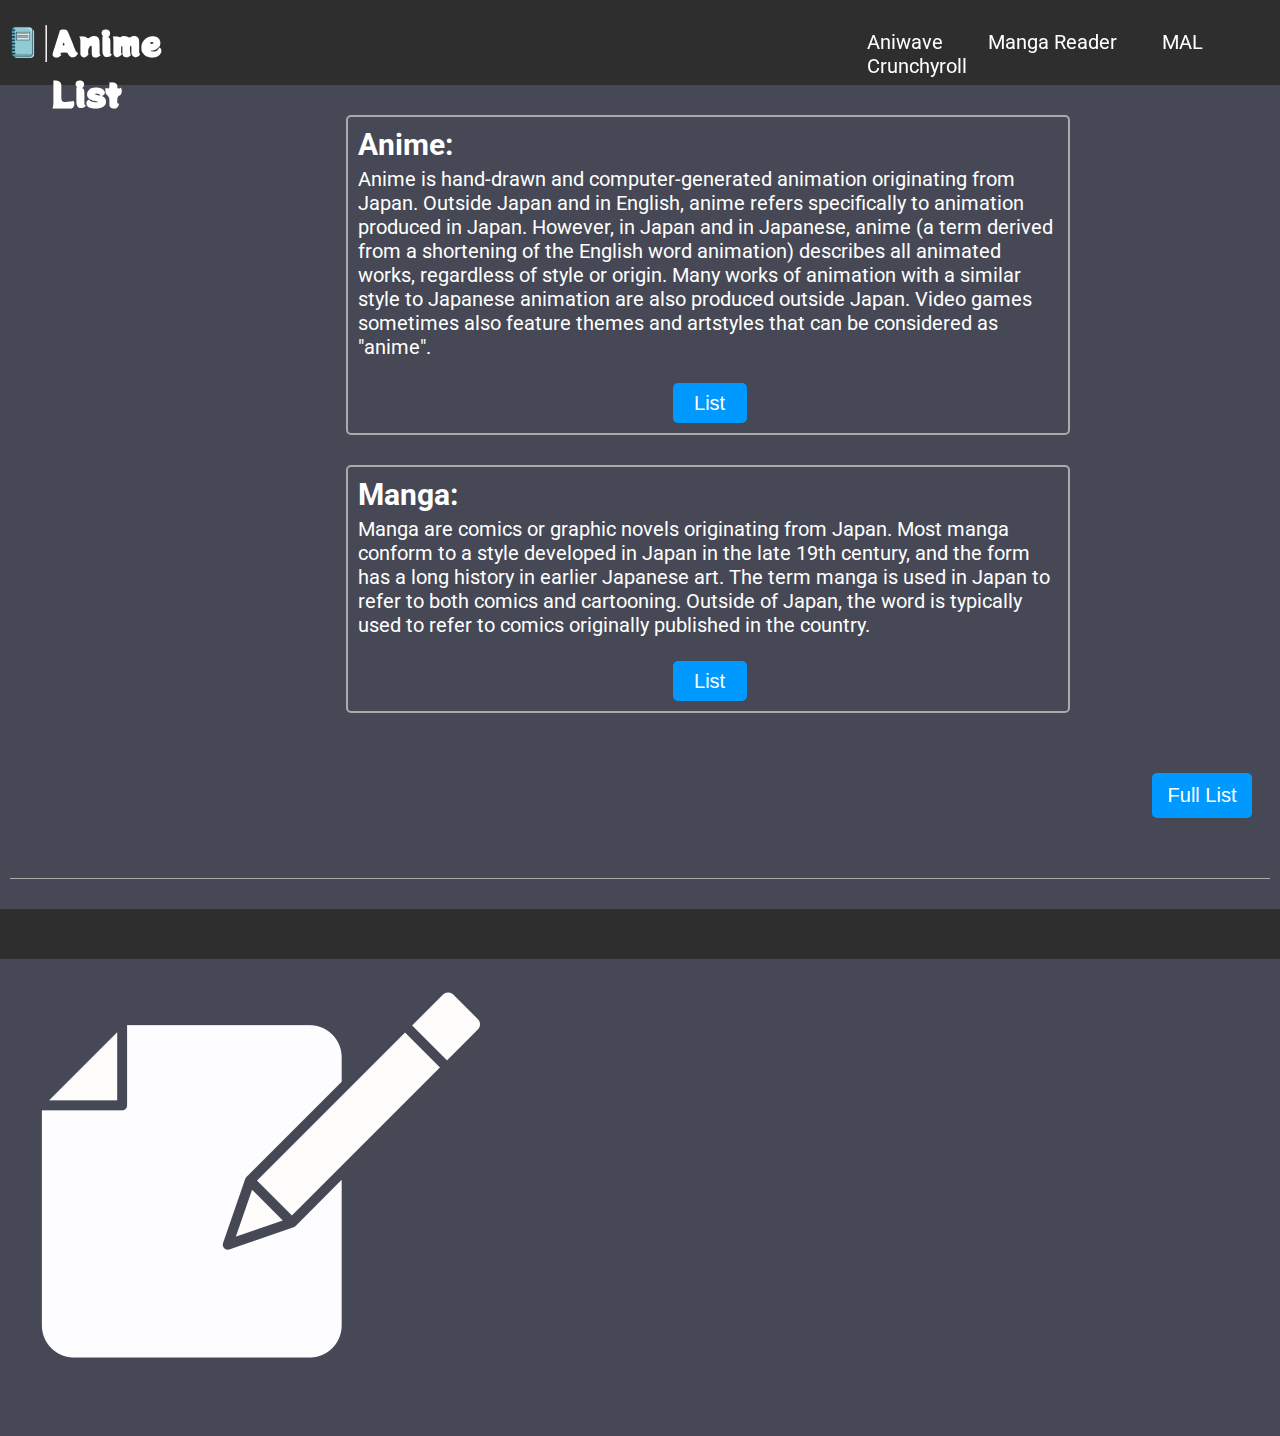
==== index.html @ 22136c33 "Add files via upload" ====
<!DOCTYPE html>
<html lang="en">

<head>
    <meta charset="UTF-8">
    <meta name="viewport" content="width=device-width, initial-scale=1.0">
    <title>Anime List</title>
    <link rel="stylesheet" href="style.css">
    <link rel="preconnect" href="https://fonts.googleapis.com">
    <link rel="preconnect" href="https://fonts.gstatic.com" crossorigin>
    <link href="https://fonts.googleapis.com/css2?family=Roboto:wght@100&display=swap" rel="stylesheet">
    <link href="https://fonts.googleapis.com/css2?family=Potta+One&family=Roboto:wght@100&display=swap"
        rel="stylesheet">
</head>

<body>
    <header>
        <nav>
            <img id="logo" src="notebook.png">
            <hr class="hhr">
            <h1>Anime List</h1>
            <section class="hlinks">
                <a id="hl" target="_blank" href="https://aniwave.to/home">Aniwave</a>
                <a id="hl" target="_blank" href="https://mangareader.to/home">Manga Reader</a>
                <a id="hl" target="_blank" href="https://myanimelist.net">MAL</a>
                <a id="hl" target="_blank" href="https://crunchyroll.com">Crunchyroll</a>
            </section>
        </nav>
    </header>

    <div class="main">
        <section class="art">
            <h2>Anime:</h2>
            <p>Anime is hand-drawn and computer-generated animation originating from Japan. Outside Japan and in
                English, anime refers specifically to animation produced in Japan. However, in Japan and in Japanese,
                anime (a term derived from a shortening of the English word animation) describes all animated works,
                regardless of style or origin. Many works of animation with a similar style to Japanese animation are
                also produced outside Japan. Video games sometimes also feature themes and artstyles that can be
                considered as "anime".</p>
            <br>
            <a href="anime.html"><button id="art">List</button></a>
        </section>
        <section class="art">
            <h2>Manga:</h2>
            <p>Manga are comics or graphic novels originating from Japan. Most manga conform to a style developed in
                Japan in the late 19th century, and the form has a long history in earlier Japanese art. The term manga
                is used in Japan to refer to both comics and cartooning. Outside of Japan, the word is typically used to
                refer to comics originally published in the country.</p>
            <br>
            <a href="manga.html"><button id="art">List</button></a>
        </section>
        <section class="art3">
            <a href="full.html"><button id="fl">Full List</button></a>
        </section>
    </div>

    <hr class="devider">

    <footer>
        <a href="https://github.dev/Shoshy7/anilist/blob/main/index.html" class="edit"><img src="edit.png"></a>
    </footer>
</body>

</html>
---- style.css ----
* {
    margin: 0;
}

/*---------------Header/Footer-----------------*/

header {
    position: sticky;
    top: 0;
}

nav {
    display: flex;
    height: 35px;
    background-color: rgb(46, 46, 46);
    padding: 25px 5px;
}

#logo {
    width: 40px;
    height: 35px;
}

nav h1 {
    font-family: "Potta One", sans-serif;
    margin-top: -9px;
    font-size: 35px;
}

#hl {
    margin: 0 20px;
    font-family: "Roboto", sans-serif;
}

.hlinks {
    margin-left: 50%;
    margin-top: 5px;
}

.hhr {
    width: 0;
    height: 35px;
    margin: 0 5px;
}

footer {
    display: flex;
    height: 30px;
    background-color: rgb(46, 46, 46);
    padding: 10px 5px;
    text-align: center;
}

.devider {
    margin: 30px 10px;
    height: 1px;
    border: 0;
    background-color: rgb(170, 170, 170);
}

.edit {
    text-align: right;
}

/*---------------------Body/Div/Section-----------------*/

body {
    background-color: rgb(70, 72, 85);
    color: white;
    font-size: 20px;
}

div {
    font-family: "Roboto", sans-serif;
}

button {
    cursor: pointer;
}

h2 {
    margin-bottom: 5px;
}

a {
    text-decoration: none;
    color: white;
}

#art {
    background-color: rgb(0, 153, 255);
    color: white;
    font-size: 20px;
    border: 0;
    border-radius: 5px;
    align-items: center;
    height: 40px;
    width: 74px;
    margin: 0 45%;
}

.art {
    padding: 10px;
    margin: 30px 27%;
    border: 2px solid rgb(170, 170, 170);
    border-radius: 5px;
    width: 700px;
}

#fl {
    background-color: rgb(0, 153, 255);
    color: white;
    font-size: 20px;
    border: 0;
    border-radius: 5px;
    height: 45px;
    width: 100px;
    margin: 30px 0;
    margin-left: 90%;
}


#cts {
    width: 325px;
    font-size: 25px;
    display: inline-block;
    text-align: center;
}

.cts {
    display: flex;
    background-color: rgb(54, 55, 65);
    margin: 5px;
    padding: 10px 5px;
    border-radius: 5px;
}

#anm {
    margin: 30px 460px;
}

.anm {
    border: 2px solid rgb(170, 170, 170);
    padding: 10px;
    border-radius: 5px;
    margin-top: 10px;
}

#png {
    width: 30px;
    padding-right: 7px;
}

#cata {
    text-align: center;
    font-family: "Potta One", sans-serif;
}


/*-------------------------------------------------------------*/

 
@media screen and (max-width: 600px) {
    * {
        margin: 0;
    }
    
    /*---------------Header/Footer-----------------*/
    
    header {
        position: sticky;
        top: 0;
    }
    
    nav {
        display: flex;
        height: 35px;
        background-color: rgb(46, 46, 46);
        padding: 25px 5px;
    }
    
    #logo {
        width: 40px;
        height: 35px;
    }
    
    nav h1 {
        font-family: "Potta One", sans-serif;
        margin-top: -9px;
        font-size: 10px;
    }
    
    #hl {
        margin: 0 20px;
        font-family: "Roboto", sans-serif;
    }
    
    .hlinks {
        margin-left: 50%;
        margin-top: 5px;
    }
    
    .hhr {
        width: 0;
        height: 35px;
        margin: 0 5px;
    }
    
    footer {
        display: flex;
        height: 30px;
        background-color: rgb(46, 46, 46);
        padding: 10px 5px;
        text-align: center;
    }
    
    .devider {
        margin: 30px 10px;
        height: 1px;
        border: 0;
        background-color: rgb(170, 170, 170);
    }
    
    /*---------------------Body/Div/Section-----------------*/
    
    body {
        background-color: rgb(70, 72, 85);
        color: white;
        font-size: 20px;
    }
    
    div {
        font-family: "Roboto", sans-serif;
    }
    
    button {
        cursor: pointer;
    }
    
    h2 {
        margin-bottom: 5px;
    }
    
    a {
        text-decoration: none;
        color: white;
    }
    
    #art {
        background-color: rgb(0, 153, 255);
        color: white;
        font-size: 20px;
        border: 0;
        border-radius: 5px;
        align-items: center;
        height: 40px;
        width: 74px;
        margin: 0 45%;
    }
    
    .art {
        padding: 10px;
        margin: 30px 27%;
        border: 2px solid rgb(170, 170, 170);
        border-radius: 5px;
        width: 700px;
    }
    
    #fl {
        background-color: rgb(0, 153, 255);
        color: white;
        font-size: 20px;
        border: 0;
        border-radius: 5px;
        height: 45px;
        width: 100px;
        margin: 30px 0;
        margin-left: 90%;
    }
    
    
    #cts {
        width: 325px;
        font-size: 25px;
        display: inline-block;
        text-align: center;
    }
    
    .cts {
        display: flex;
        background-color: rgb(54, 55, 65);
        margin: 5px;
        padding: 10px 5px;
        border-radius: 5px;
    }
    
    #anm {
        margin: 30px 460px;
    }
    
    .anm {
        border: 2px solid rgb(170, 170, 170);
        padding: 10px;
        border-radius: 5px;
        margin-top: 10px;
    }
    
    #png {
        width: 30px;
        padding-right: 7px;
    }
    
    #cata {
        text-align: center;
        font-family: "Potta One", sans-serif;
    }
}
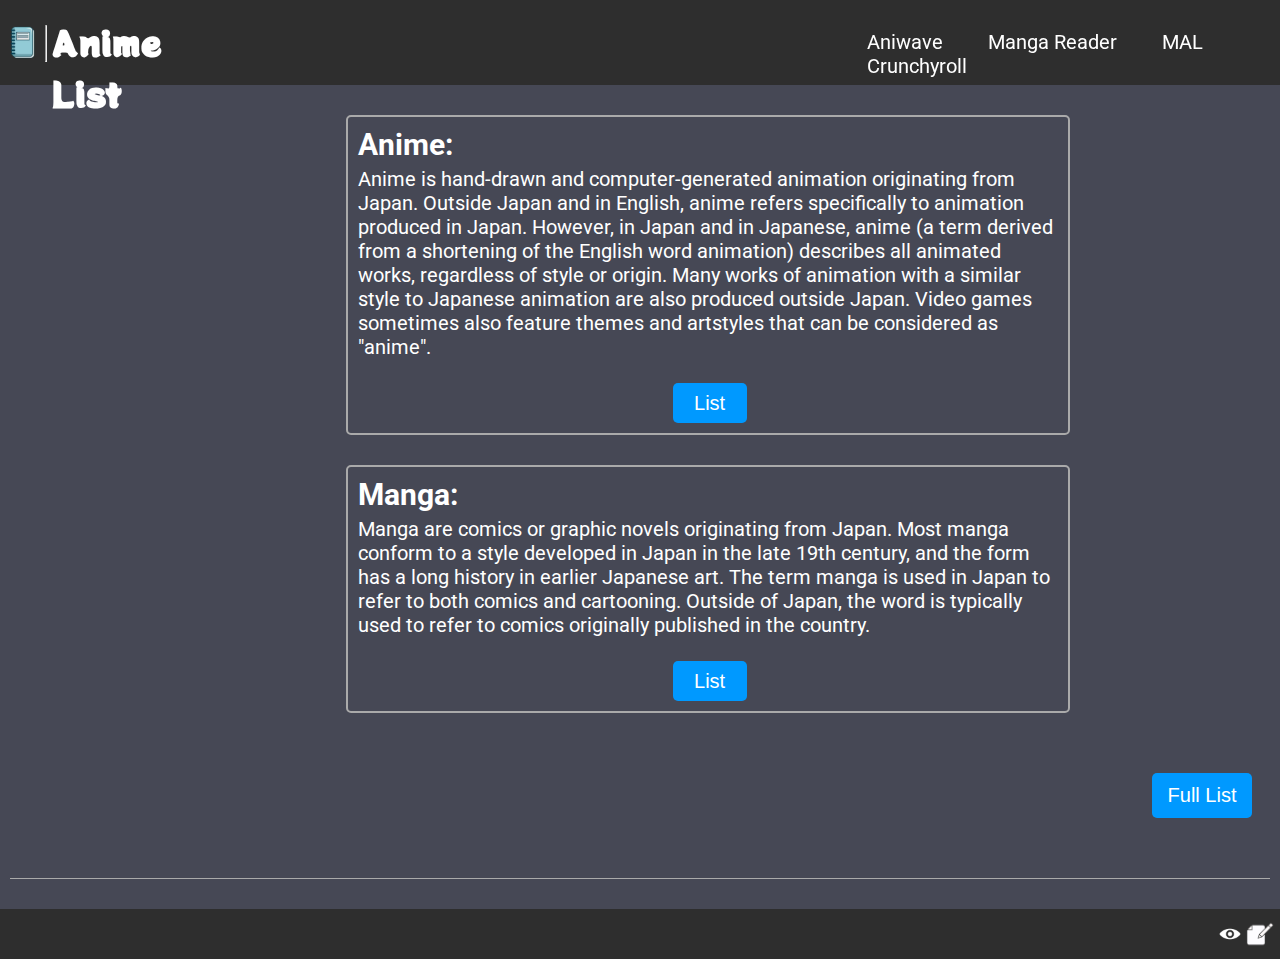
==== commit 9543807b: "working" ====
--- a/index.html
+++ b/index.html
@@ -57,7 +57,8 @@
     <hr class="devider">
 
     <footer>
-        <a href="https://github.dev/Shoshy7/anilist/blob/main/index.html" class="edit"><img src="edit.png"></a>
+        <a href="" target="_blank"><img src="view.png"class="edit"></a>
+        <a href="https://github.dev/Shoshy7/anilist/blob/main/index.html" target="_blank"><img src="edit.png" class="edit"></a>
     </footer>
 </body>
 
--- a/style.css
+++ b/style.css
@@ -48,7 +48,7 @@
     height: 30px;
     background-color: rgb(46, 46, 46);
     padding: 10px 5px;
-    text-align: center;
+    justify-content: right;
 }
 
 .devider {
@@ -60,6 +60,7 @@
 
 .edit {
     text-align: right;
+    width: 30px;
 }
 
 /*---------------------Body/Div/Section-----------------*/
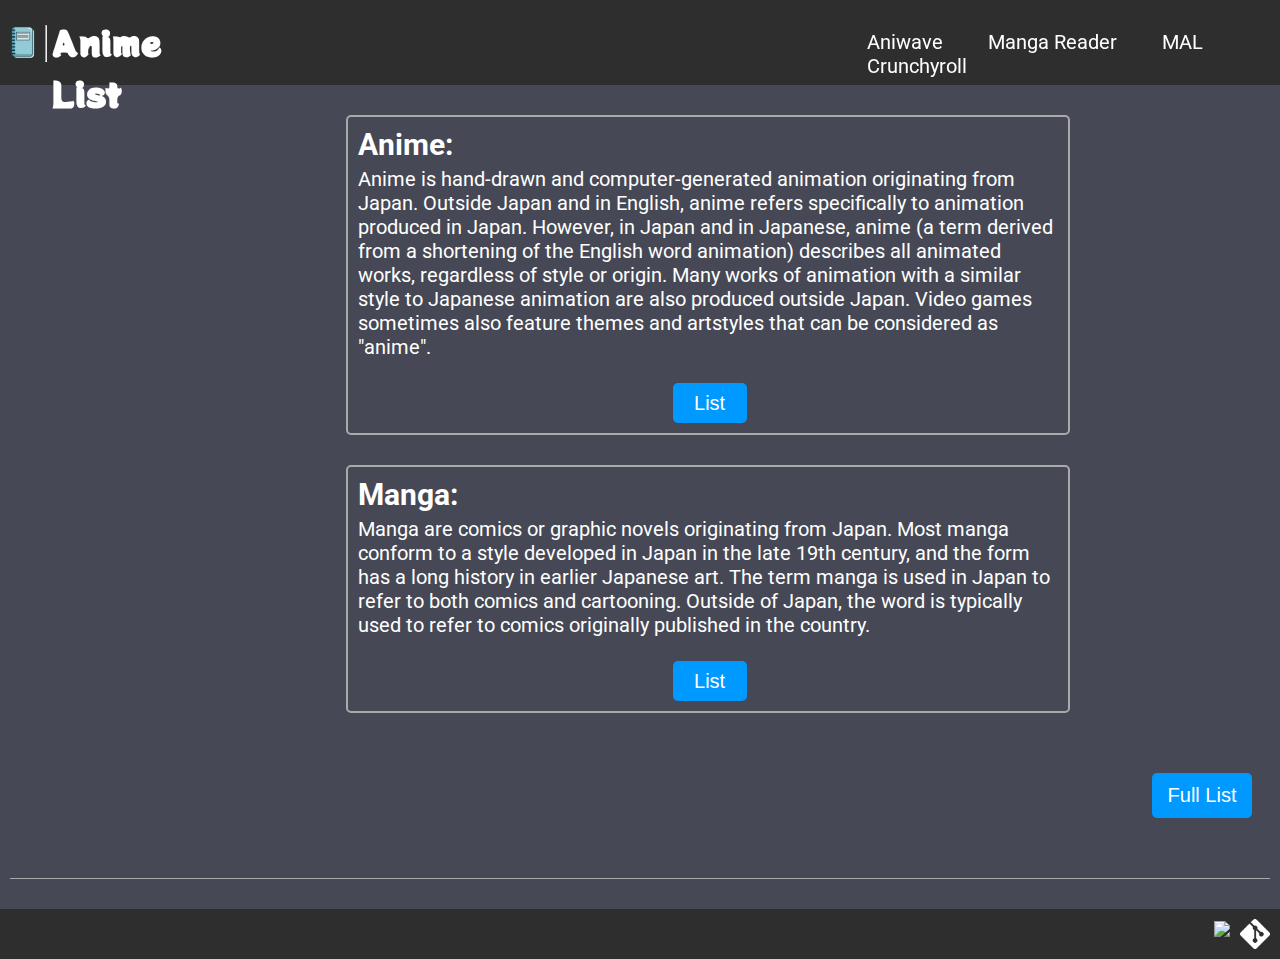
==== commit 934e193e: "working" ====
--- a/index.html
+++ b/index.html
@@ -57,8 +57,8 @@
     <hr class="devider">
 
     <footer>
-        <a href="" target="_blank"><img src="view.png"class="edit"></a>
-        <a href="https://github.dev/Shoshy7/anilist/blob/main/index.html" target="_blank"><img src="edit.png" class="edit"></a>
+        <a href="https://github.com/Shoshy7/anilist" target="_blank"><img src="view.png"class="edit"></a>
+        <a href="https://github.dev/Shoshy7/anilist/blob/main/index.html" target="_blank"><img src="rep.png" class="edit"></a>
     </footer>
 </body>
 
--- a/style.css
+++ b/style.css
@@ -61,6 +61,7 @@
 .edit {
     text-align: right;
     width: 30px;
+    margin: 0 5px;
 }
 
 /*---------------------Body/Div/Section-----------------*/
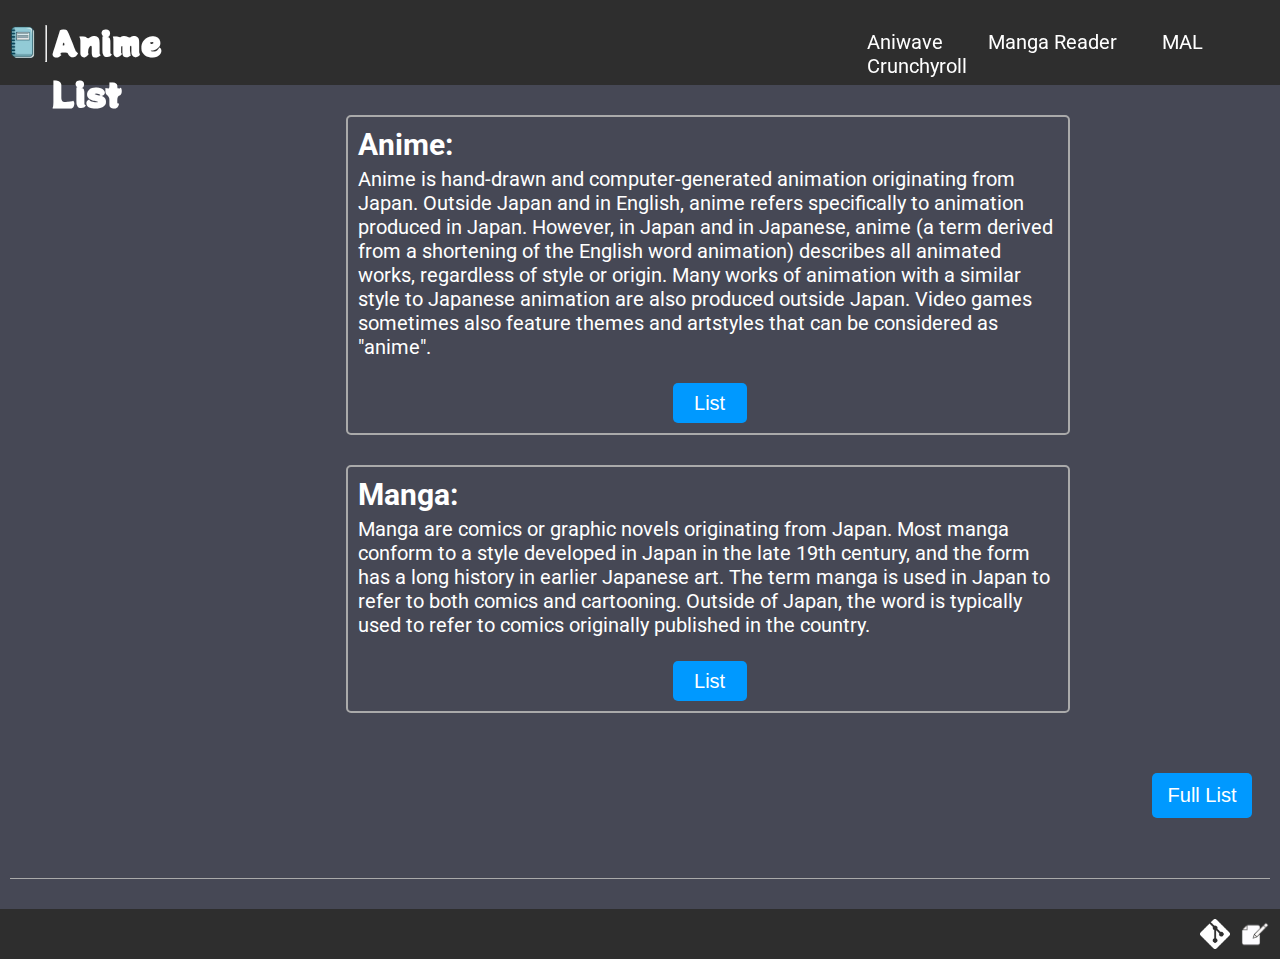
==== commit f4105464: "working" ====
--- a/index.html
+++ b/index.html
@@ -57,8 +57,8 @@
     <hr class="devider">
 
     <footer>
-        <a href="https://github.com/Shoshy7/anilist" target="_blank"><img src="view.png"class="edit"></a>
-        <a href="https://github.dev/Shoshy7/anilist/blob/main/index.html" target="_blank"><img src="rep.png" class="edit"></a>
+        <a href="https://github.com/Shoshy7/anilist" target="_blank"><img src="rep.png"class="edit"></a>
+        <a href="https://github.dev/Shoshy7/anilist/blob/main/index.html" target="_blank"><img src="edit.png" class="edit"></a>
     </footer>
 </body>
 
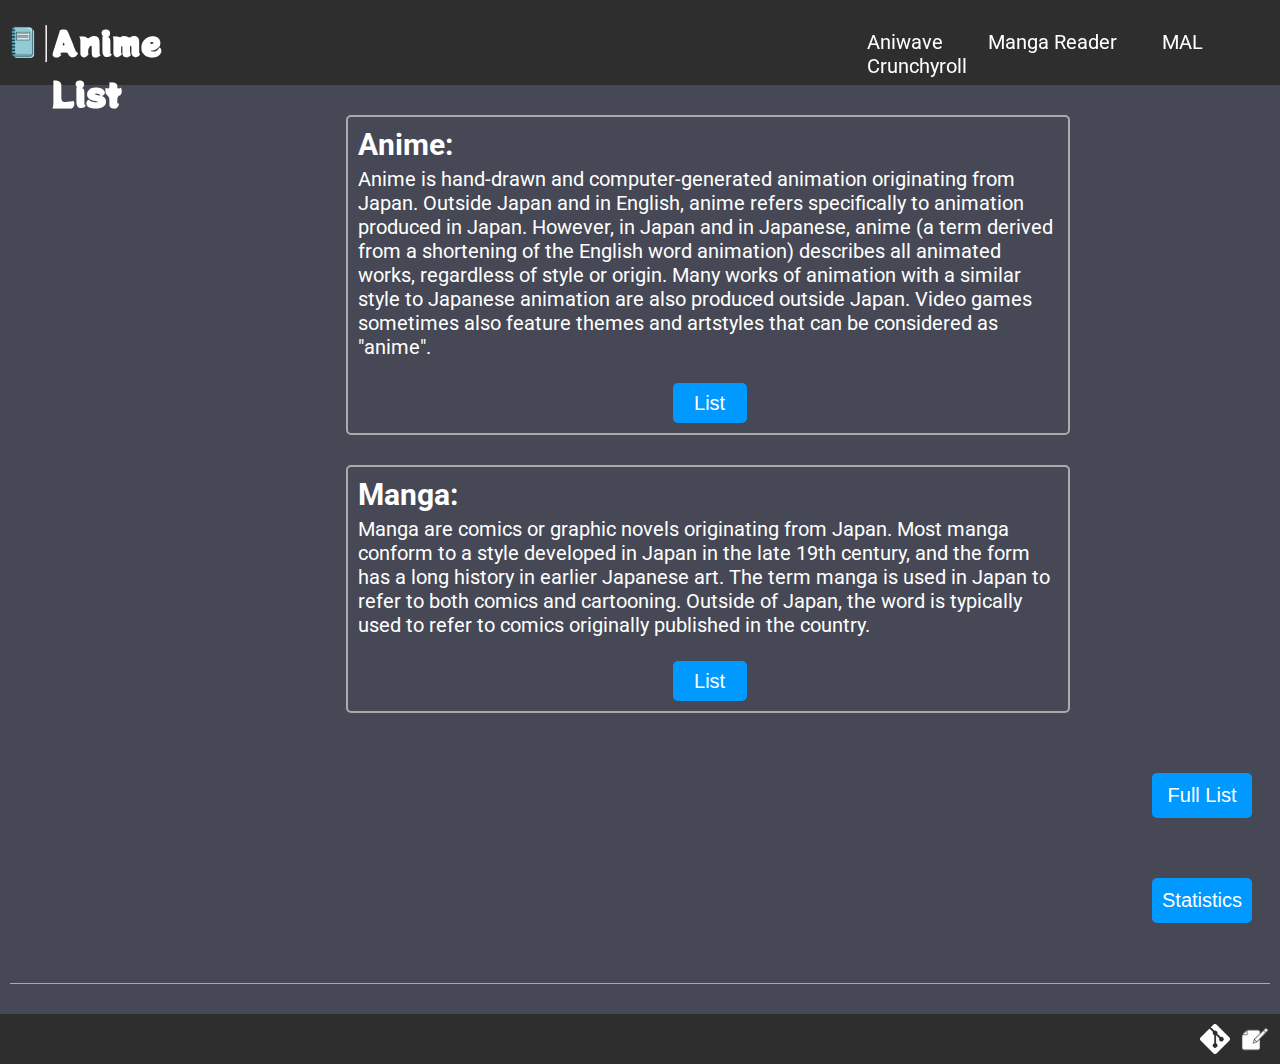
==== commit 2069d03b: "work" ====
--- a/index.html
+++ b/index.html
@@ -51,6 +51,7 @@
         </section>
         <section class="art3">
             <a href="full.html"><button id="fl">Full List</button></a>
+            <a href="stats.html"><button id="st">Statistics</button></a>
         </section>
     </div>
 
--- a/style.css
+++ b/style.css
@@ -121,6 +121,17 @@
     margin-left: 90%;
 }
 
+#st {
+    background-color: rgb(0, 153, 255);
+    color: white;
+    font-size: 20px;
+    border: 0;
+    border-radius: 5px;
+    height: 45px;
+    width: 100px;
+    margin: 30px 0;
+    margin-left: 90%;
+}
 
 #cts {
     width: 325px;
